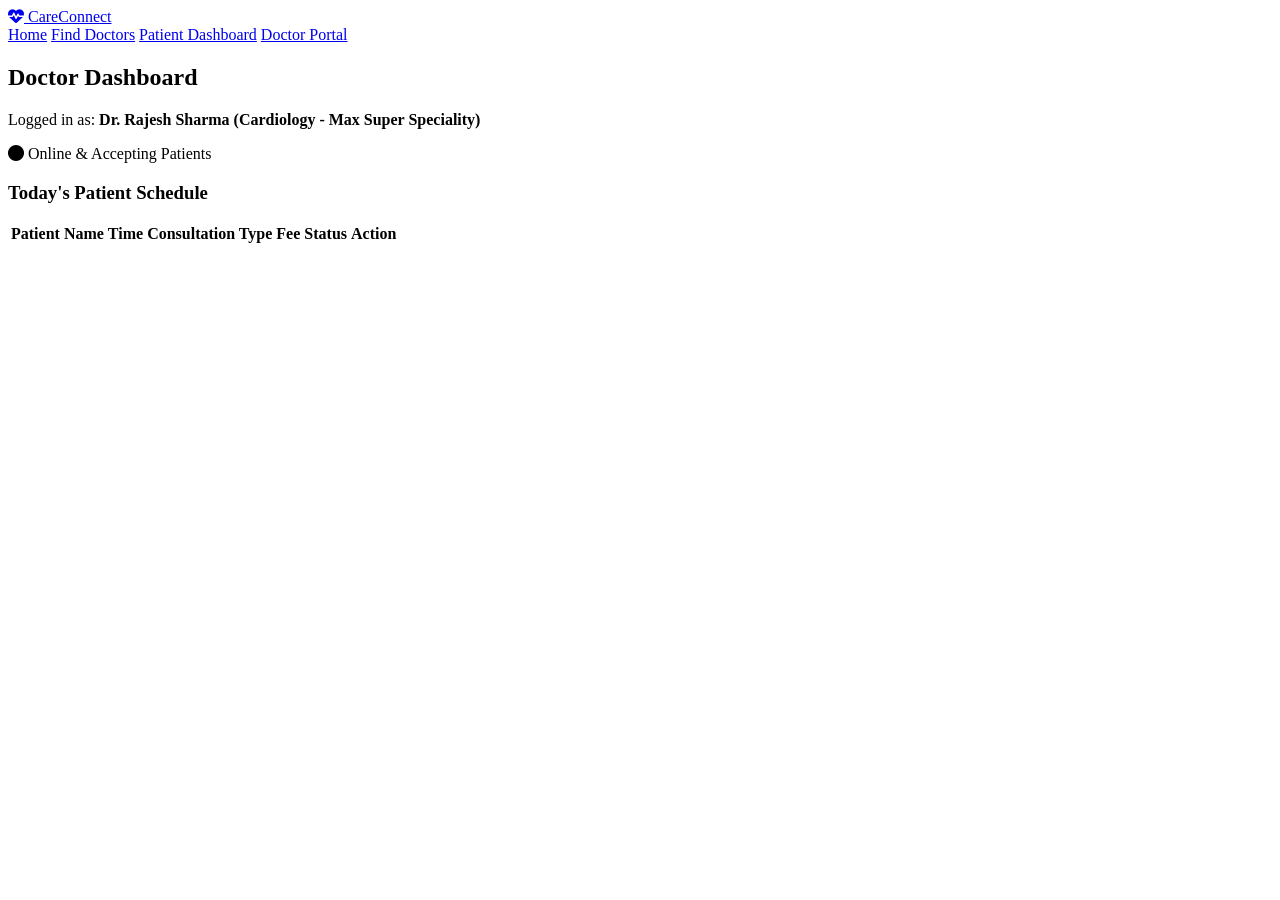
==== doctor-dashboard.html @ 7d6b275c "Add files via upload" ====
<!DOCTYPE html>
<html lang="en">
<head>
  <meta charset="UTF-8">
  <meta name="viewport" content="width=device-width, initial-scale=1.0">
  <title>CareConnect - Doctor Portal</title>
  <link rel="stylesheet" href="css/styles.css">
  <link rel="stylesheet" href="https://cdnjs.cloudflare.com/ajax/libs/font-awesome/6.4.0/css/all.min.css">
</head>
<body>
  <header>
    <div class="nav-container">
      <a href="index.html" class="logo"><i class="fa-solid fa-heart-pulse"></i> CareConnect</a>
      <nav class="nav-links">
        <a href="index.html" class="nav-btn">Home</a>
        <a href="doctors.html" class="nav-btn">Find Doctors</a>
        <a href="patient-dashboard.html" class="nav-btn">Patient Dashboard</a>
        <a href="doctor-dashboard.html" class="nav-btn active">Doctor Portal</a>
      </nav>
    </div>
  </header>

  <main class="container">
    <div class="dashboard-header flex-between">
      <div>
        <h2>Doctor Dashboard</h2>
        <p>Logged in as: <strong>Dr. Rajesh Sharma (Cardiology - Max Super Speciality)</strong></p>
      </div>
      <span class="badge badge-success"><i class="fa-solid fa-circle"></i> Online & Accepting Patients</span>
    </div>

    <div class="card">
      <h3>Today's Patient Schedule</h3>
      <div class="table-responsive">
        <table class="table">
          <thead>
            <tr>
              <th>Patient Name</th>
              <th>Time</th>
              <th>Consultation Type</th>
              <th>Fee</th>
              <th>Status</th>
              <th>Action</th>
            </tr>
          </thead>
          <tbody id="doctor-schedule-list">
            <!-- Dynamic Injection via app.js -->
          </tbody>
        </table>
      </div>
    </div>
  </main>

  <script src="js/app.js"></script>
  <script>
    document.addEventListener('DOMContentLoaded', () => {
      renderDoctorDashboard();
    });
  </script>
</body>
</html>
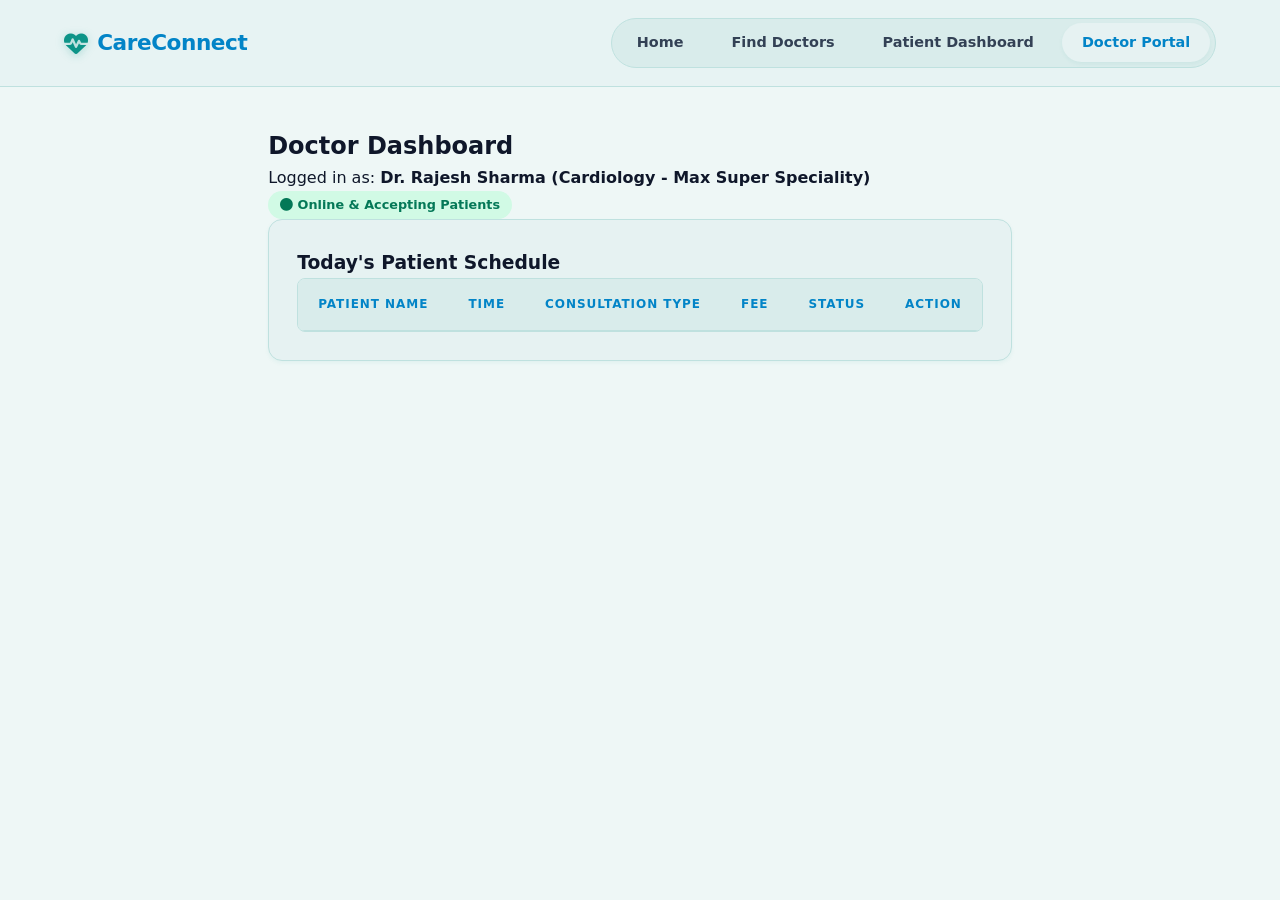
==== commit 643c9ceb: "commit" ====
--- a/doctor-dashboard.html
+++ b/doctor-dashboard.html
@@ -4,7 +4,7 @@
   <meta charset="UTF-8">
   <meta name="viewport" content="width=device-width, initial-scale=1.0">
   <title>CareConnect - Doctor Portal</title>
-  <link rel="stylesheet" href="css/styles.css">
+  <link rel="stylesheet" href="styles.css">
   <link rel="stylesheet" href="https://cdnjs.cloudflare.com/ajax/libs/font-awesome/6.4.0/css/all.min.css">
 </head>
 <body>
@@ -51,11 +51,11 @@
     </div>
   </main>
 
-  <script src="js/app.js"></script>
+  <script src="app.js"></script>
   <script>
     document.addEventListener('DOMContentLoaded', () => {
       renderDoctorDashboard();
     });
   </script>
 </body>
-</html>+</html>
--- a/styles.css
+++ b/styles.css
@@ -0,0 +1,513 @@
+/* ==========================================================================
+   CareConnect - Clinical Hospital Theme (Indian Medical UI System)
+   ========================================================================== */
+
+@import url('https://fonts.googleapis.com/css2?family=Plus+Jakarta+Sans:wght@400;500;600;700;800&display=swap');
+
+:root {
+  /* Primary Clinical Colors */
+  --primary: #0284c7;           /* Deep Medical Blue */
+  --primary-hover: #0369a1;     
+  --primary-light: #dbeafe;    
+  
+  --secondary: #0d9488;         /* Clinical Teal/Emerald */
+  --secondary-hover: #0f766e;   
+  --secondary-light: #ccfbf1;   
+  
+  /* Gradients */
+  --accent-gradient: linear-gradient(135deg, #0284c7 0%, #0d9488 100%);
+  --hero-overlay: linear-gradient(135deg, rgba(15, 23, 42, 0.85) 0%, rgba(3, 105, 161, 0.8) 50%, rgba(13, 148, 136, 0.85) 100%);
+  
+  /* Hospital Environment Backgrounds (Soft Colored Tints) */
+  --bg-main: #eef7f6;           /* Soft Medical Mint-Teal Tint */
+  --surface: #e6f2f2;          /* Light Ice-Teal Surface Color */
+  --surface-glass: rgba(230, 242, 242, 0.92);
+  --input-bg: #d9eceb;         /* Slightly darker tint for inputs */
+  
+  /* Text & Borders */
+  --text-main: #0f172a;
+  --text-muted: #334155;
+  --border: #bfe1df;            /* Soft Teal Border */
+  
+  /* Status Colors */
+  --success-bg: #d1fae5;
+  --success-text: #047857;
+  --warning-bg: #fef3c7;
+  --warning-text: #b45309;
+
+  /* Elevation & Effects */
+  --shadow-sm: 0 2px 4px rgba(13, 148, 136, 0.06);
+  --shadow-md: 0 10px 25px -5px rgba(2, 132, 199, 0.12), 0 8px 10px -6px rgba(13, 148, 136, 0.08);
+  --shadow-lg: 0 20px 30px -10px rgba(15, 23, 42, 0.2);
+  --radius-sm: 8px;
+  --radius-md: 14px;
+  --radius-lg: 20px;
+  --transition: all 0.25s cubic-bezier(0.4, 0, 0.2, 1);
+}
+
+/* Base Styles */
+* {
+  box-sizing: border-box;
+  margin: 0;
+  padding: 0;
+  font-family: 'Plus Jakarta Sans', system-ui, -apple-system, sans-serif;
+}
+
+body {
+  background-color: var(--bg-main);
+  color: var(--text-main);
+  line-height: 1.6;
+  display: flex;
+  flex-direction: column;
+  min-height: 100vh;
+}
+
+/* Navigation Header */
+header {
+  background: var(--surface-glass);
+  backdrop-filter: blur(12px);
+  -webkit-backdrop-filter: blur(12px);
+  border-bottom: 1px solid var(--border);
+  position: sticky;
+  top: 0;
+  z-index: 100;
+}
+
+.nav-container {
+  max-width: 1200px;
+  margin: 0 auto;
+  display: flex;
+  justify-content: space-between;
+  align-items: center;
+  padding: 1.1rem 1.5rem;
+}
+
+.logo {
+  font-size: 1.35rem;
+  font-weight: 800;
+  color: var(--primary);
+  text-decoration: none;
+  display: flex;
+  align-items: center;
+  gap: 0.6rem;
+  letter-spacing: -0.02em;
+}
+
+.logo i {
+  font-size: 1.5rem;
+  color: var(--secondary);
+  filter: drop-shadow(0 2px 4px rgba(13, 148, 136, 0.3));
+}
+
+.nav-links {
+  display: flex;
+  gap: 0.5rem;
+  background: var(--input-bg);
+  padding: 0.3rem;
+  border-radius: 99px;
+  border: 1px solid var(--border);
+}
+
+.nav-btn {
+  text-decoration: none;
+  padding: 0.5rem 1.25rem;
+  font-weight: 600;
+  font-size: 0.9rem;
+  color: var(--text-muted);
+  border-radius: 99px;
+  transition: var(--transition);
+}
+
+.nav-btn.active, .nav-btn:hover {
+  background: var(--surface);
+  color: var(--primary);
+  box-shadow: var(--shadow-sm);
+}
+
+.container {
+  max-width: 1200px;
+  margin: 2.5rem auto;
+  padding: 0 1.5rem;
+  flex: 1;
+}
+
+/* Hero Section with Online Medical Background */
+.hero {
+  text-align: center;
+  padding: 5rem 2rem;
+  background: var(--hero-overlay), 
+              url('https://images.unsplash.com/photo-1629909613654-28e377c37b09?auto=format&fit=crop&q=80&w=1600') center/cover no-repeat;
+  color: white;
+  border-radius: var(--radius-lg);
+  box-shadow: var(--shadow-md);
+  margin-bottom: 3rem;
+  position: relative;
+  overflow: hidden;
+}
+
+.hero h1 {
+  font-size: 2.75rem;
+  font-weight: 800;
+  line-height: 1.2;
+  margin-bottom: 1rem;
+  letter-spacing: -0.03em;
+  text-shadow: 0 2px 4px rgba(0,0,0,0.3);
+}
+
+.hero p {
+  color: rgba(255, 255, 255, 0.95);
+  font-size: 1.15rem;
+  max-width: 600px;
+  margin: 0 auto;
+  text-shadow: 0 1px 2px rgba(0,0,0,0.3);
+}
+
+/* Search Bar */
+.search-box {
+  display: flex;
+  gap: 0.75rem;
+  max-width: 750px;
+  margin: 2.5rem auto 0;
+  background: var(--surface);
+  padding: 0.6rem;
+  border-radius: var(--radius-md);
+  box-shadow: 0 15px 30px rgba(13, 148, 136, 0.2);
+  border: 1px solid var(--border);
+}
+
+.input-group {
+  flex: 1;
+  display: flex;
+  align-items: center;
+  background: var(--input-bg);
+  border: 1px solid var(--border);
+  border-radius: var(--radius-sm);
+  padding: 0 1rem;
+}
+
+.input-group i {
+  color: var(--secondary);
+  margin-right: 0.6rem;
+  font-size: 1.1rem;
+}
+
+.input-group select, .input-group input {
+  border: none;
+  outline: none;
+  width: 100%;
+  padding: 0.85rem 0;
+  background: transparent;
+  font-weight: 500;
+  color: var(--text-main);
+}
+
+/* Feature Cards */
+.grid-3 {
+  display: grid;
+  grid-template-columns: repeat(auto-fit, minmax(280px, 1fr));
+  gap: 2rem;
+  margin-top: 1.5rem;
+}
+
+.card {
+  background: var(--surface);
+  border: 1px solid var(--border);
+  border-radius: var(--radius-md);
+  padding: 1.75rem;
+  box-shadow: var(--shadow-sm);
+  transition: var(--transition);
+}
+
+.card:hover {
+  transform: translateY(-4px);
+  box-shadow: var(--shadow-md);
+  border-color: var(--secondary);
+}
+
+.feature-card {
+  text-align: center;
+  padding: 2.5rem 1.5rem;
+}
+
+.feature-icon {
+  font-size: 2rem;
+  color: var(--secondary);
+  background: var(--secondary-light);
+  width: 70px;
+  height: 70px;
+  line-height: 70px;
+  border-radius: 50%;
+  margin: 0 auto 1.25rem;
+}
+
+/* Buttons */
+.btn {
+  background: var(--accent-gradient);
+  color: white;
+  border: none;
+  padding: 0.8rem 1.5rem;
+  border-radius: var(--radius-sm);
+  cursor: pointer;
+  font-weight: 600;
+  font-size: 0.95rem;
+  text-decoration: none;
+  display: inline-flex;
+  align-items: center;
+  justify-content: center;
+  gap: 0.6rem;
+  transition: var(--transition);
+  box-shadow: 0 4px 12px rgba(13, 148, 136, 0.25);
+}
+
+.btn:hover {
+  transform: translateY(-2px);
+  box-shadow: 0 6px 20px rgba(13, 148, 136, 0.35);
+}
+
+.btn-secondary {
+  background: var(--input-bg);
+  color: var(--text-main);
+  border: 1px solid var(--border);
+  box-shadow: none;
+}
+
+.btn-secondary:hover {
+  background: var(--primary-light);
+  color: var(--primary);
+  box-shadow: var(--shadow-sm);
+}
+
+/* Doctor Cards with Dynamic Image Profile Support */
+.search-header {
+  display: flex;
+  justify-content: space-between;
+  align-items: center;
+  margin-bottom: 2rem;
+}
+
+.filter-bar select {
+  padding: 0.65rem 1.25rem;
+  border: 1px solid var(--border);
+  border-radius: var(--radius-sm);
+  background: var(--surface);
+  font-weight: 600;
+  color: var(--text-main);
+  outline: none;
+  box-shadow: var(--shadow-sm);
+}
+
+.doctor-grid {
+  display: grid;
+  grid-template-columns: repeat(auto-fill, minmax(320px, 1fr));
+  gap: 2rem;
+}
+
+.doc-card {
+  display: flex;
+  flex-direction: column;
+  justify-content: space-between;
+}
+
+.doc-header {
+  display: flex;
+  gap: 1.25rem;
+  align-items: center;
+}
+
+/* Dynamic Doctor Image Avatar styling */
+.doc-avatar {
+  width: 70px;
+  height: 70px;
+  border-radius: 50%;
+  object-fit: cover;
+  border: 2px solid var(--secondary);
+  box-shadow: var(--shadow-sm);
+}
+
+.doc-info h3 {
+  font-size: 1.2rem;
+  font-weight: 700;
+}
+
+.badge {
+  display: inline-block;
+  padding: 0.25rem 0.75rem;
+  border-radius: 99px;
+  font-size: 0.8rem;
+  font-weight: 700;
+  background: var(--primary-light);
+  color: var(--primary);
+}
+
+.badge-success {
+  background: var(--success-bg);
+  color: var(--success-text);
+}
+
+.doc-meta {
+  margin-top: 1.25rem;
+  font-size: 0.92rem;
+  color: var(--text-muted);
+  display: flex;
+  flex-direction: column;
+  gap: 0.4rem;
+}
+
+.doc-meta i {
+  color: var(--secondary);
+  width: 20px;
+}
+
+.doc-price {
+  font-size: 1.15rem;
+  font-weight: 800;
+  color: var(--text-main);
+  margin-top: 0.8rem;
+}
+
+/* Modal Styling */
+.modal-overlay {
+  position: fixed;
+  top: 0; left: 0; right: 0; bottom: 0;
+  background: rgba(15, 23, 42, 0.6);
+  backdrop-filter: blur(6px);
+  display: none;
+  justify-content: center;
+  align-items: center;
+  z-index: 200;
+}
+
+.modal-overlay.active {
+  display: flex;
+  animation: fadeIn 0.2s ease;
+}
+
+.modal {
+  background: var(--surface);
+  border: 1px solid var(--border);
+  padding: 2.25rem;
+  border-radius: var(--radius-lg);
+  max-width: 500px;
+  width: 90%;
+  box-shadow: var(--shadow-lg);
+}
+
+.modal-header h3 {
+  font-size: 1.4rem;
+  font-weight: 700;
+}
+
+.close-btn {
+  background: var(--input-bg);
+  border: none;
+  width: 36px;
+  height: 36px;
+  border-radius: 50%;
+  font-size: 1.2rem;
+  cursor: pointer;
+  transition: var(--transition);
+}
+
+.close-btn:hover {
+  background: #fee2e2;
+  color: #ef4444;
+}
+
+.slots-grid {
+  display: grid;
+  grid-template-columns: repeat(3, 1fr);
+  gap: 0.65rem;
+  margin-top: 0.5rem;
+}
+
+.slot-btn {
+  padding: 0.75rem 0.5rem;
+  border: 1px solid var(--border);
+  background: var(--input-bg);
+  border-radius: var(--radius-sm);
+  cursor: pointer;
+  font-weight: 600;
+  font-size: 0.85rem;
+  transition: var(--transition);
+}
+
+.slot-btn:hover {
+  border-color: var(--secondary);
+  color: var(--secondary);
+  background: var(--surface);
+}
+
+.slot-btn.selected {
+  background: var(--secondary);
+  color: white;
+  border-color: var(--secondary);
+  box-shadow: 0 4px 10px rgba(13, 148, 136, 0.3);
+}
+
+/* Data Tables */
+.table-responsive {
+  overflow-x: auto;
+  border-radius: var(--radius-sm);
+  border: 1px solid var(--border);
+}
+
+.table {
+  width: 100%;
+  border-collapse: collapse;
+}
+
+.table th, .table td {
+  text-align: left;
+  padding: 1rem 1.25rem;
+  border-bottom: 1px solid var(--border);
+}
+
+.table th {
+  background: var(--input-bg);
+  color: var(--primary);
+  font-size: 0.75rem;
+  font-weight: 700;
+  text-transform: uppercase;
+  letter-spacing: 0.08em;
+}
+
+.table tr:last-child td {
+  border-bottom: none;
+}
+
+/* Footer */
+footer {
+  text-align: center;
+  padding: 2rem;
+  background: var(--surface);
+  border-top: 1px solid var(--border);
+  color: var(--text-muted);
+  font-size: 0.9rem;
+  font-weight: 500;
+}
+
+/* Utility Animations */
+@keyframes fadeIn {
+  from { opacity: 0; transform: scale(0.96); }
+  to { opacity: 1; transform: scale(1); }
+}
+/* Doctor Grid Container */
+.doctor-grid {
+  display: grid;
+  grid-template-columns: repeat(3, 1fr); /* 3 doctors per row */
+  gap: 20px;                            /* Spacing between cards */
+  margin-top: 20px;
+}
+
+/* Responsive fix for tablets and mobile screens */
+@media (max-width: 992px) {
+  .doctor-grid {
+    grid-template-columns: repeat(2, 1fr); /* 2 columns on tablets */
+  }
+}
+
+@media (max-width: 600px) {
+  .doctor-grid {
+    grid-template-columns: 1fr;           /* 1 column on mobile devices */
+  }
+}
